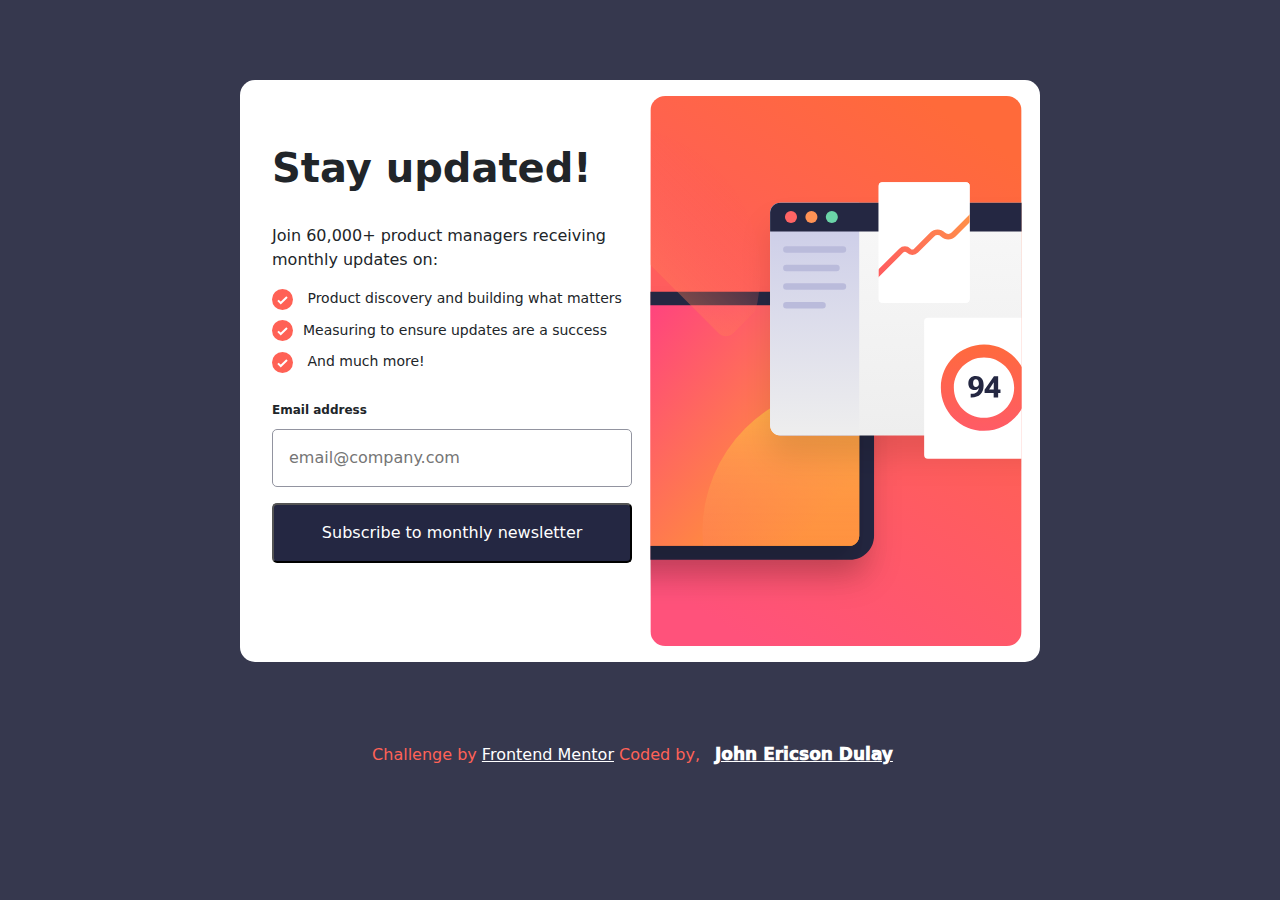
==== index.html @ ae9aeea3 "inital changes" ====
<!DOCTYPE html>
<html lang="en">

<head>
  <meta charset="UTF-8">
  <meta name="viewport" content="width=device-width, initial-scale=1.0">

  <link rel="icon" type="image/png" sizes="32x32" href="./assets/images/favicon-32x32.png">

  <title>Frontend Mentor | Newsletter sign-up form with success message</title>

  <link href="https://cdn.jsdelivr.net/npm/bootstrap@5.3.3/dist/css/bootstrap.min.css" rel="stylesheet"
    integrity="sha384-QWTKZyjpPEjISv5WaRU9OFeRpok6YctnYmDr5pNlyT2bRjXh0JMhjY6hW+ALEwIH" crossorigin="anonymous">
  <link rel="stylesheet" href="styles.css">

</head>

<body>

  <div class="form-container">
    <div class="container details-container">
      <div class="col">
        <h1>Stay updated!</h1>
      </div>
      <div class="col">
        <p> Join 60,000+ product managers receiving monthly updates on:</p>
      </div>
      <div class="col">
        <ul>
          <li><img src="/assets/images/icon-list.svg" alt="" srcset=""> Product discovery and building what matters</li>
          <li><img src="/assets/images/icon-list.svg" alt="" srcset="">Measuring to ensure updates are a success</li>
          <li><img src="/assets/images/icon-list.svg" alt="" srcset=""> And much more!</li>
        </ul>
      </div>
      <div class="row">
        <div class="col">
          <label for="">Email address</label>
        </div>
        <div class="col text-end">
          <span class="error-message">Valid email required</span>
        </div>
      </div>
      <div class="col">
        <input type="email" id="emailInput" placeholder="email@company.com" class="email-input" width="100%">
      </div>
      <div class="col">
        <button type="submit" class="subscribe-button" onclick="redirectPage()"> Subscribe to monthly
          newsletter</button>
      </div>
    </div>
    <div class="container image-container p-0">
      <img src="/assets/images/illustration-sign-up-desktop.svg" alt="" srcset="" width="100%" height="550px">
    </div>
  </div>

  <div class="attribution text-center mt-5 mb-5">
    <span class="coded-by-span">Challenge by</span>
    <a href="https://www.frontendmentor.io?ref=challenge" target="_blank" style="color:#ffff">Frontend
      Mentor</a> <span class="coded-by-span">Coded by,</span><a href="https://github.com/BotInterpreters"
      class="coded-by-text">John Ericson Dulay</a>
  </div>



  <script src="script.js"></script>
</body>

</html>
---- styles.css ----
* {
    margin: 0;
    padding: 0;
}

body {
    background-color: hsl(235, 18%, 26%);
}

.form-container {
    background-color: hsl(0, 0%, 100%);
    max-width: 800px;
    height: auto;
    border-radius: 15px;
    margin: 5rem auto;
    padding: 1rem;
    display: flex;
}

.success-container {
    background-color: hsl(0, 0%, 100%);
    max-width: 500px;
    height: auto;
    border-radius: 15px;
    margin: 5rem auto;
    padding: 2rem 3rem;

    h1 {
        font-size: 55px;
        line-height: 1;
        font-weight: 700;
    }

    .dismissMessage {
        color: hsl(0, 0%, 100%);
        background: linear-gradient(90deg, rgba(255, 84, 114, 1) 0%, rgba(255, 84, 114, 1) 50%, rgba(255, 102, 67, 1) 100%);
        border-radius: 10px;
        border: 2px solid transparent;
        width: 100%;
        padding: 1rem;
    }
}

.details-container {
    padding: 1rem;

    h1 {
        font-weight: 700;
        font-size: 40px;
        margin-top: 2rem;
        margin-bottom: 2rem;
    }

    p {
        font-size: 16px;
        font-weight: 300;
    }

    ul {
        list-style: none;
        padding: 0;
        display: flex;
        gap: 15px;
        flex-direction: column;
        gap: 10px;
        margin-bottom: 1.5rem;

        li {
            display: inline-block;
            font-size: 14px;
            line-height: 1.5;

        }

        li img {
            margin-right: 10px;
        }

    }

    label {
        font-size: 12px;
        font-weight: 700;
        margin-bottom: 10px;
    }

    .error-message {
        display: none;
        font-size: 10px;
        font-weight: 700;
        color: hsl(4, 100%, 67%);
        align-items: end;
    }

    .email-input {
        border-radius: 5px;
        padding: 1rem;
        width: 100%;
        box-sizing: border-box;
        margin-bottom: 1rem;
        border: 1px solid hsl(231, 7%, 60%);
        /* background-color: hsl(4, 100%, 67%, 0.3);
        border: 2px solid hsl(4, 100%, 67%, 0.3); */
    }

    .subscribe-button {
        border-radius: 5px;
        padding: 1rem;
        background-color: hsl(234, 29%, 20%);
        color: hsl(0, 0%, 100%);
        width: 100%;
    }
}

.coded-by-span {
    color: hsl(4, 100%, 67%);;
}

.coded-by-link {
    color: #ffffff;
}    

.coded-by-text {
    padding: 15px 15px;
    border: unset;
    border-radius: 15px;
    color: #ffffff;
    z-index: 1;
    position: relative;
    font-weight: 1000;
    font-size: 17px;
    overflow: hidden;
}

.coded-by-text::before {
    content: "";
    position: absolute;
    top: 0;
    left: 0;
    height: 100%;
    width: 0;
    border-radius: 15px;
    background-color: hsl(4, 100%, 67%);
    z-index: -1;
    -webkit-box-shadow: 4px 8px 19px -3px rgba(0, 0, 0, 0.27);
    box-shadow: 4px 8px 19px -3px rgba(0, 0, 0, 0.27);
    transition: all 250ms;
}

.coded-by-text:hover {
    color: #fff;
}

.coded-by-text:hover::before {
    width: 100%;
}
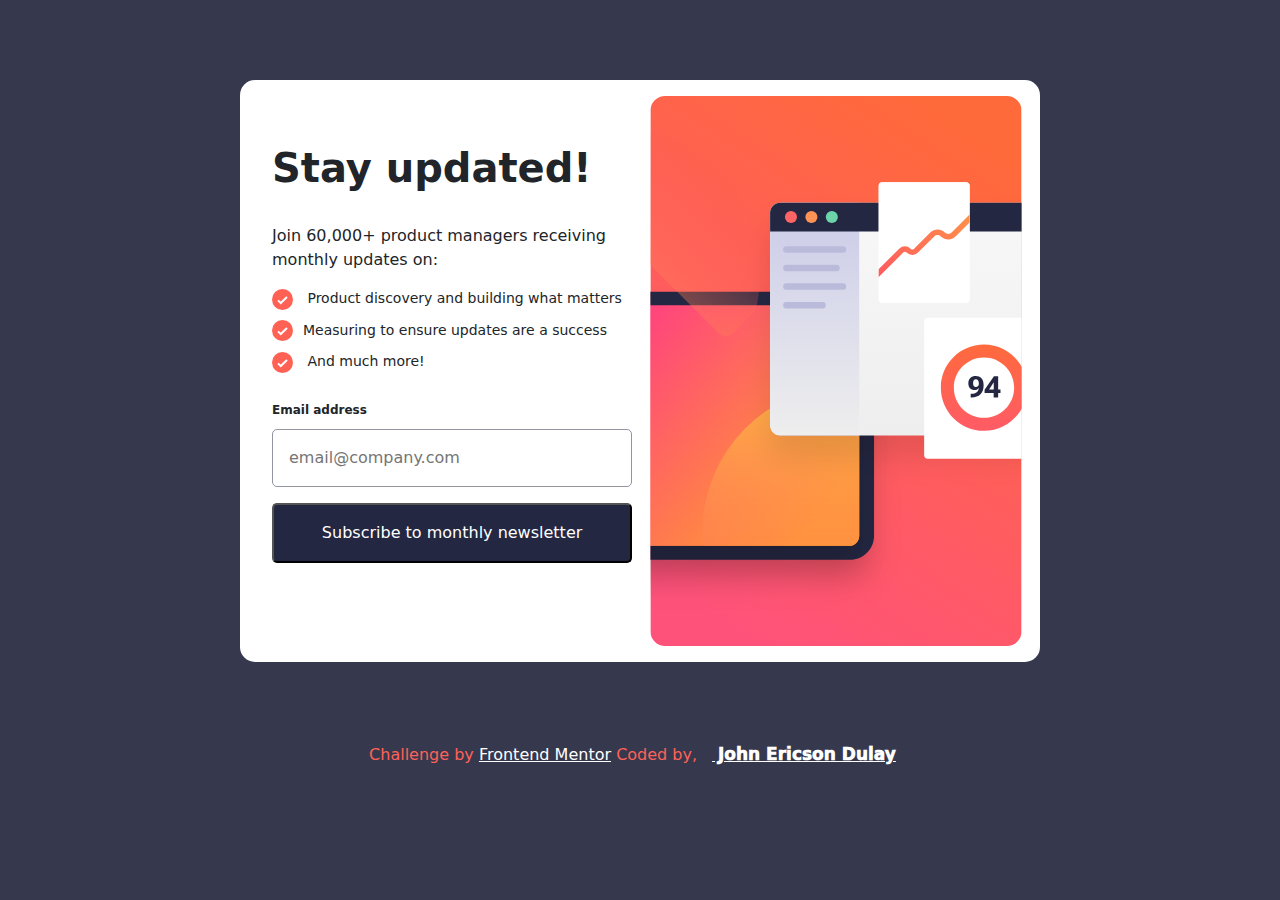
==== commit bd874e3f: "image path" ====
--- a/index.html
+++ b/index.html
@@ -27,9 +27,9 @@
       </div>
       <div class="col">
         <ul>
-          <li><img src="/assets/images/icon-list.svg" alt="" srcset=""> Product discovery and building what matters</li>
-          <li><img src="/assets/images/icon-list.svg" alt="" srcset="">Measuring to ensure updates are a success</li>
-          <li><img src="/assets/images/icon-list.svg" alt="" srcset=""> And much more!</li>
+          <li><img src="assets/images/icon-list.svg" alt="" srcset=""> Product discovery and building what matters</li>
+          <li><img src="assets/images/icon-list.svg" alt="" srcset="">Measuring to ensure updates are a success</li>
+          <li><img src="assets/images/icon-list.svg" alt="" srcset=""> And much more!</li>
         </ul>
       </div>
       <div class="row">
@@ -49,7 +49,7 @@
       </div>
     </div>
     <div class="container image-container p-0">
-      <img src="/assets/images/illustration-sign-up-desktop.svg" alt="" srcset="" width="100%" height="550px">
+      <img src="assets/images/illustration-sign-up-desktop.svg" alt="" srcset="" width="100%" height="550px">
     </div>
   </div>
 
@@ -57,7 +57,7 @@
     <span class="coded-by-span">Challenge by</span>
     <a href="https://www.frontendmentor.io?ref=challenge" target="_blank" style="color:#ffff">Frontend
       Mentor</a> <span class="coded-by-span">Coded by,</span><a href="https://github.com/BotInterpreters"
-      class="coded-by-text">John Ericson Dulay</a>
+      class="coded-by-text"> John Ericson Dulay</a>
   </div>
 
 
